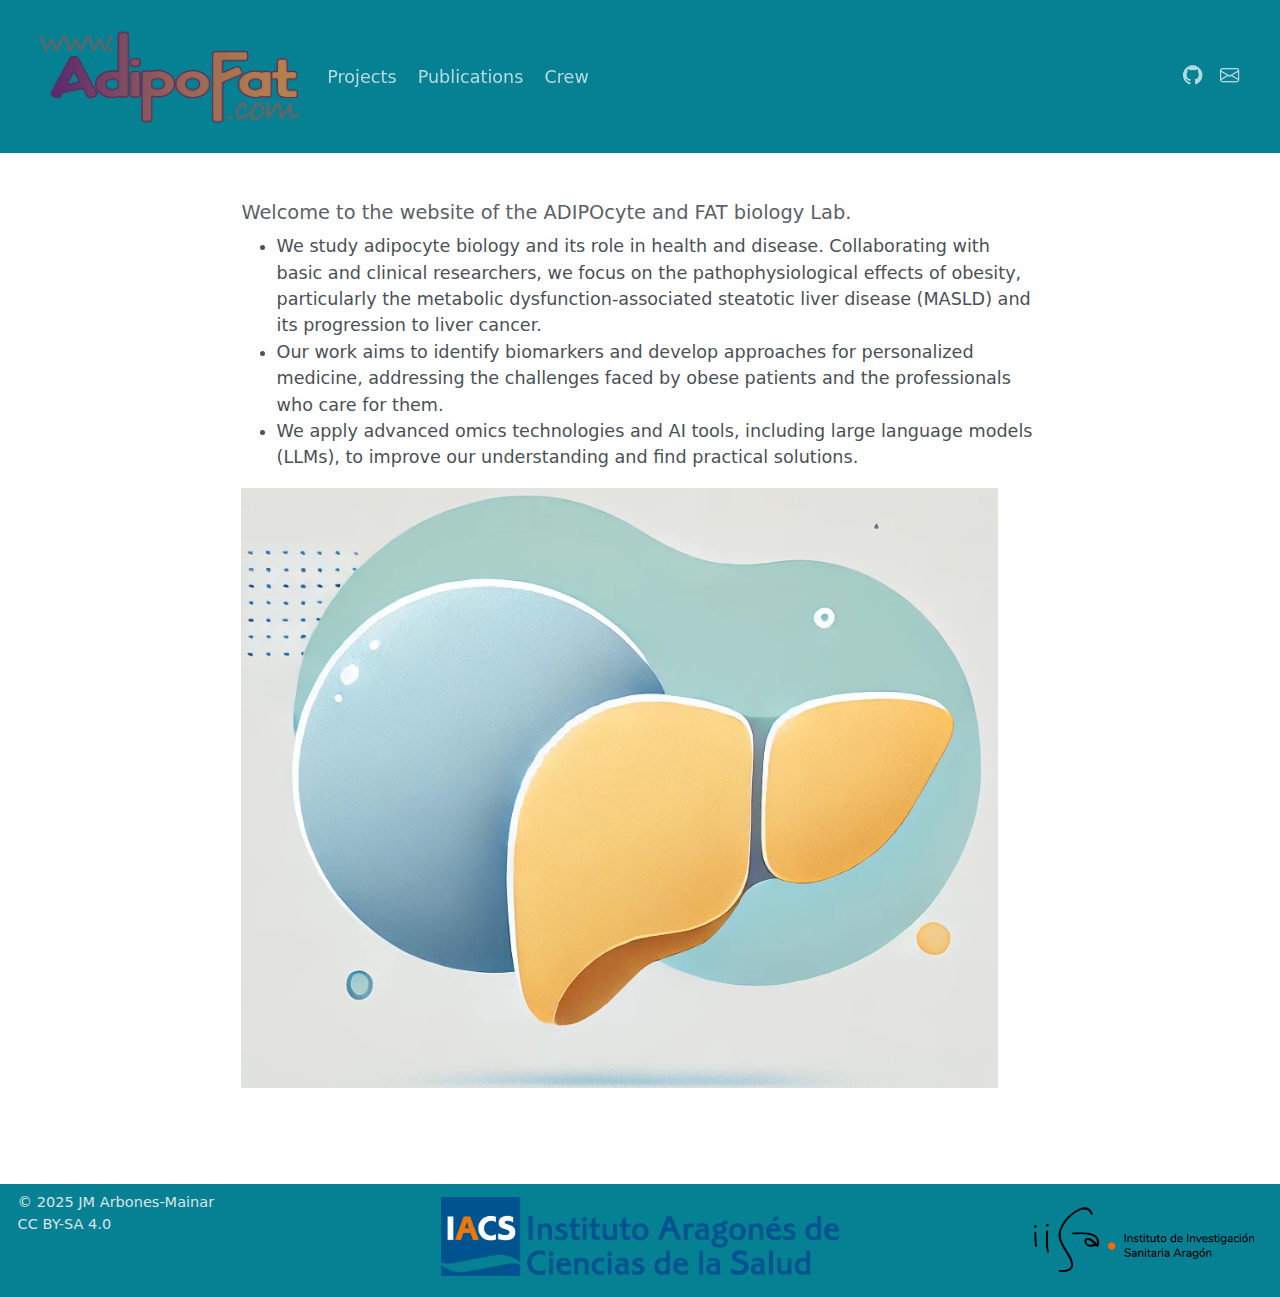
==== docs/index.html @ aacb1d9a "Initial commit" ====
<!DOCTYPE html>
<html xmlns="http://www.w3.org/1999/xhtml" lang="en" xml:lang="en"><head>

<meta charset="utf-8">
<meta name="generator" content="quarto-1.6.36">

<meta name="viewport" content="width=device-width, initial-scale=1.0, user-scalable=yes">


<title>index</title>
<style>
code{white-space: pre-wrap;}
span.smallcaps{font-variant: small-caps;}
div.columns{display: flex; gap: min(4vw, 1.5em);}
div.column{flex: auto; overflow-x: auto;}
div.hanging-indent{margin-left: 1.5em; text-indent: -1.5em;}
ul.task-list{list-style: none;}
ul.task-list li input[type="checkbox"] {
  width: 0.8em;
  margin: 0 0.8em 0.2em -1em; /* quarto-specific, see https://github.com/quarto-dev/quarto-cli/issues/4556 */ 
  vertical-align: middle;
}
</style>


<script src="site_libs/quarto-nav/quarto-nav.js"></script>
<script src="site_libs/clipboard/clipboard.min.js"></script>
<script src="site_libs/quarto-search/autocomplete.umd.js"></script>
<script src="site_libs/quarto-search/fuse.min.js"></script>
<script src="site_libs/quarto-search/quarto-search.js"></script>
<meta name="quarto:offset" content="./">
<script src="site_libs/quarto-html/quarto.js"></script>
<script src="site_libs/quarto-html/popper.min.js"></script>
<script src="site_libs/quarto-html/tippy.umd.min.js"></script>
<script src="site_libs/quarto-html/anchor.min.js"></script>
<link href="site_libs/quarto-html/tippy.css" rel="stylesheet">
<link href="site_libs/quarto-html/quarto-syntax-highlighting-01c78b5cd655e4cd89133cf59d535862.css" rel="stylesheet" id="quarto-text-highlighting-styles">
<script src="site_libs/bootstrap/bootstrap.min.js"></script>
<link href="site_libs/bootstrap/bootstrap-icons.css" rel="stylesheet">
<link href="site_libs/bootstrap/bootstrap-f3ab317cd8911de575af389506b2d4b9.min.css" rel="stylesheet" append-hash="true" id="quarto-bootstrap" data-mode="light">
<script id="quarto-search-options" type="application/json">{
  "location": "navbar",
  "copy-button": false,
  "collapse-after": 3,
  "panel-placement": "end",
  "type": "overlay",
  "limit": 50,
  "keyboard-shortcut": [
    "f",
    "/",
    "s"
  ],
  "show-item-context": false,
  "language": {
    "search-no-results-text": "No results",
    "search-matching-documents-text": "matching documents",
    "search-copy-link-title": "Copy link to search",
    "search-hide-matches-text": "Hide additional matches",
    "search-more-match-text": "more match in this document",
    "search-more-matches-text": "more matches in this document",
    "search-clear-button-title": "Clear",
    "search-text-placeholder": "",
    "search-detached-cancel-button-title": "Cancel",
    "search-submit-button-title": "Submit",
    "search-label": "Search"
  }
}</script>


</head>

<body class="nav-fixed fullcontent">

<div id="quarto-search-results"></div>
  <header id="quarto-header" class="headroom fixed-top">
    <nav class="navbar navbar-expand-lg " data-bs-theme="dark">
      <div class="navbar-container container-fluid">
      <div class="navbar-brand-container mx-auto">
    <a href="./index.html" class="navbar-brand navbar-brand-logo">
    <img src="./img/adipofat.png" alt="" class="navbar-logo">
    </a>
  </div>
          <button class="navbar-toggler" type="button" data-bs-toggle="collapse" data-bs-target="#navbarCollapse" aria-controls="navbarCollapse" role="menu" aria-expanded="false" aria-label="Toggle navigation" onclick="if (window.quartoToggleHeadroom) { window.quartoToggleHeadroom(); }">
  <span class="navbar-toggler-icon"></span>
</button>
          <div class="collapse navbar-collapse" id="navbarCollapse">
            <ul class="navbar-nav navbar-nav-scroll me-auto">
  <li class="nav-item">
    <a class="nav-link" href="./projects.html"> 
<span class="menu-text">Projects</span></a>
  </li>  
  <li class="nav-item">
    <a class="nav-link" href="./pubs.html"> 
<span class="menu-text">Publications</span></a>
  </li>  
  <li class="nav-item">
    <a class="nav-link" href="./people/index.html"> 
<span class="menu-text">Crew</span></a>
  </li>  
</ul>
            <ul class="navbar-nav navbar-nav-scroll ms-auto">
  <li class="nav-item compact">
    <a class="nav-link" href="https://github.com/arbones"> <i class="bi bi-github" role="img">
</i> 
<span class="menu-text"></span></a>
  </li>  
  <li class="nav-item compact">
    <a class="nav-link" href="mailto:adipofat@gmail.com"> <i class="bi bi-envelope" role="img" aria-label="email">
</i> 
<span class="menu-text"></span></a>
  </li>  
</ul>
          </div> <!-- /navcollapse -->
            <div class="quarto-navbar-tools">
</div>
      </div> <!-- /container-fluid -->
    </nav>
</header>
<!-- content -->
<div id="quarto-content" class="quarto-container page-columns page-rows-contents page-layout-article page-navbar">
<!-- sidebar -->
<!-- margin-sidebar -->
    
<!-- main -->
<main class="content" id="quarto-document-content"><header id="title-block-header" class="quarto-title-block"></header>




<section id="welcome-to-the-website-of-the-adipocyte-and-fat-biology-lab." class="level5">
<h5 class="anchored" data-anchor-id="welcome-to-the-website-of-the-adipocyte-and-fat-biology-lab.">Welcome to the website of the ADIPOcyte and FAT biology Lab.</h5>
<ul>
<li>We study adipocyte biology and its role in health and disease. Collaborating with basic and clinical researchers, we focus on the pathophysiological effects of obesity, particularly the metabolic dysfunction-associated steatotic liver disease (MASLD) and its progression to liver cancer.</li>
<li>Our work aims to identify biomarkers and develop approaches for personalized medicine, addressing the challenges faced by obese patients and the professionals who care for them.</li>
<li>We apply advanced omics technologies and AI tools, including large language models (LLMs), to improve our understanding and find practical solutions.</li>
</ul>
<p><img src="img/DALLe.png" class="" height="600"></p>


</section>

</main> <!-- /main -->
<script id="quarto-html-after-body" type="application/javascript">
window.document.addEventListener("DOMContentLoaded", function (event) {
  const toggleBodyColorMode = (bsSheetEl) => {
    const mode = bsSheetEl.getAttribute("data-mode");
    const bodyEl = window.document.querySelector("body");
    if (mode === "dark") {
      bodyEl.classList.add("quarto-dark");
      bodyEl.classList.remove("quarto-light");
    } else {
      bodyEl.classList.add("quarto-light");
      bodyEl.classList.remove("quarto-dark");
    }
  }
  const toggleBodyColorPrimary = () => {
    const bsSheetEl = window.document.querySelector("link#quarto-bootstrap");
    if (bsSheetEl) {
      toggleBodyColorMode(bsSheetEl);
    }
  }
  toggleBodyColorPrimary();  
  const icon = "";
  const anchorJS = new window.AnchorJS();
  anchorJS.options = {
    placement: 'right',
    icon: icon
  };
  anchorJS.add('.anchored');
  const isCodeAnnotation = (el) => {
    for (const clz of el.classList) {
      if (clz.startsWith('code-annotation-')) {                     
        return true;
      }
    }
    return false;
  }
  const onCopySuccess = function(e) {
    // button target
    const button = e.trigger;
    // don't keep focus
    button.blur();
    // flash "checked"
    button.classList.add('code-copy-button-checked');
    var currentTitle = button.getAttribute("title");
    button.setAttribute("title", "Copied!");
    let tooltip;
    if (window.bootstrap) {
      button.setAttribute("data-bs-toggle", "tooltip");
      button.setAttribute("data-bs-placement", "left");
      button.setAttribute("data-bs-title", "Copied!");
      tooltip = new bootstrap.Tooltip(button, 
        { trigger: "manual", 
          customClass: "code-copy-button-tooltip",
          offset: [0, -8]});
      tooltip.show();    
    }
    setTimeout(function() {
      if (tooltip) {
        tooltip.hide();
        button.removeAttribute("data-bs-title");
        button.removeAttribute("data-bs-toggle");
        button.removeAttribute("data-bs-placement");
      }
      button.setAttribute("title", currentTitle);
      button.classList.remove('code-copy-button-checked');
    }, 1000);
    // clear code selection
    e.clearSelection();
  }
  const getTextToCopy = function(trigger) {
      const codeEl = trigger.previousElementSibling.cloneNode(true);
      for (const childEl of codeEl.children) {
        if (isCodeAnnotation(childEl)) {
          childEl.remove();
        }
      }
      return codeEl.innerText;
  }
  const clipboard = new window.ClipboardJS('.code-copy-button:not([data-in-quarto-modal])', {
    text: getTextToCopy
  });
  clipboard.on('success', onCopySuccess);
  if (window.document.getElementById('quarto-embedded-source-code-modal')) {
    const clipboardModal = new window.ClipboardJS('.code-copy-button[data-in-quarto-modal]', {
      text: getTextToCopy,
      container: window.document.getElementById('quarto-embedded-source-code-modal')
    });
    clipboardModal.on('success', onCopySuccess);
  }
    var localhostRegex = new RegExp(/^(?:http|https):\/\/localhost\:?[0-9]*\//);
    var mailtoRegex = new RegExp(/^mailto:/);
      var filterRegex = new RegExp('/' + window.location.host + '/');
    var isInternal = (href) => {
        return filterRegex.test(href) || localhostRegex.test(href) || mailtoRegex.test(href);
    }
    // Inspect non-navigation links and adorn them if external
 	var links = window.document.querySelectorAll('a[href]:not(.nav-link):not(.navbar-brand):not(.toc-action):not(.sidebar-link):not(.sidebar-item-toggle):not(.pagination-link):not(.no-external):not([aria-hidden]):not(.dropdown-item):not(.quarto-navigation-tool):not(.about-link)');
    for (var i=0; i<links.length; i++) {
      const link = links[i];
      if (!isInternal(link.href)) {
        // undo the damage that might have been done by quarto-nav.js in the case of
        // links that we want to consider external
        if (link.dataset.originalHref !== undefined) {
          link.href = link.dataset.originalHref;
        }
      }
    }
  function tippyHover(el, contentFn, onTriggerFn, onUntriggerFn) {
    const config = {
      allowHTML: true,
      maxWidth: 500,
      delay: 100,
      arrow: false,
      appendTo: function(el) {
          return el.parentElement;
      },
      interactive: true,
      interactiveBorder: 10,
      theme: 'quarto',
      placement: 'bottom-start',
    };
    if (contentFn) {
      config.content = contentFn;
    }
    if (onTriggerFn) {
      config.onTrigger = onTriggerFn;
    }
    if (onUntriggerFn) {
      config.onUntrigger = onUntriggerFn;
    }
    window.tippy(el, config); 
  }
  const noterefs = window.document.querySelectorAll('a[role="doc-noteref"]');
  for (var i=0; i<noterefs.length; i++) {
    const ref = noterefs[i];
    tippyHover(ref, function() {
      // use id or data attribute instead here
      let href = ref.getAttribute('data-footnote-href') || ref.getAttribute('href');
      try { href = new URL(href).hash; } catch {}
      const id = href.replace(/^#\/?/, "");
      const note = window.document.getElementById(id);
      if (note) {
        return note.innerHTML;
      } else {
        return "";
      }
    });
  }
  const xrefs = window.document.querySelectorAll('a.quarto-xref');
  const processXRef = (id, note) => {
    // Strip column container classes
    const stripColumnClz = (el) => {
      el.classList.remove("page-full", "page-columns");
      if (el.children) {
        for (const child of el.children) {
          stripColumnClz(child);
        }
      }
    }
    stripColumnClz(note)
    if (id === null || id.startsWith('sec-')) {
      // Special case sections, only their first couple elements
      const container = document.createElement("div");
      if (note.children && note.children.length > 2) {
        container.appendChild(note.children[0].cloneNode(true));
        for (let i = 1; i < note.children.length; i++) {
          const child = note.children[i];
          if (child.tagName === "P" && child.innerText === "") {
            continue;
          } else {
            container.appendChild(child.cloneNode(true));
            break;
          }
        }
        if (window.Quarto?.typesetMath) {
          window.Quarto.typesetMath(container);
        }
        return container.innerHTML
      } else {
        if (window.Quarto?.typesetMath) {
          window.Quarto.typesetMath(note);
        }
        return note.innerHTML;
      }
    } else {
      // Remove any anchor links if they are present
      const anchorLink = note.querySelector('a.anchorjs-link');
      if (anchorLink) {
        anchorLink.remove();
      }
      if (window.Quarto?.typesetMath) {
        window.Quarto.typesetMath(note);
      }
      if (note.classList.contains("callout")) {
        return note.outerHTML;
      } else {
        return note.innerHTML;
      }
    }
  }
  for (var i=0; i<xrefs.length; i++) {
    const xref = xrefs[i];
    tippyHover(xref, undefined, function(instance) {
      instance.disable();
      let url = xref.getAttribute('href');
      let hash = undefined; 
      if (url.startsWith('#')) {
        hash = url;
      } else {
        try { hash = new URL(url).hash; } catch {}
      }
      if (hash) {
        const id = hash.replace(/^#\/?/, "");
        const note = window.document.getElementById(id);
        if (note !== null) {
          try {
            const html = processXRef(id, note.cloneNode(true));
            instance.setContent(html);
          } finally {
            instance.enable();
            instance.show();
          }
        } else {
          // See if we can fetch this
          fetch(url.split('#')[0])
          .then(res => res.text())
          .then(html => {
            const parser = new DOMParser();
            const htmlDoc = parser.parseFromString(html, "text/html");
            const note = htmlDoc.getElementById(id);
            if (note !== null) {
              const html = processXRef(id, note);
              instance.setContent(html);
            } 
          }).finally(() => {
            instance.enable();
            instance.show();
          });
        }
      } else {
        // See if we can fetch a full url (with no hash to target)
        // This is a special case and we should probably do some content thinning / targeting
        fetch(url)
        .then(res => res.text())
        .then(html => {
          const parser = new DOMParser();
          const htmlDoc = parser.parseFromString(html, "text/html");
          const note = htmlDoc.querySelector('main.content');
          if (note !== null) {
            // This should only happen for chapter cross references
            // (since there is no id in the URL)
            // remove the first header
            if (note.children.length > 0 && note.children[0].tagName === "HEADER") {
              note.children[0].remove();
            }
            const html = processXRef(null, note);
            instance.setContent(html);
          } 
        }).finally(() => {
          instance.enable();
          instance.show();
        });
      }
    }, function(instance) {
    });
  }
      let selectedAnnoteEl;
      const selectorForAnnotation = ( cell, annotation) => {
        let cellAttr = 'data-code-cell="' + cell + '"';
        let lineAttr = 'data-code-annotation="' +  annotation + '"';
        const selector = 'span[' + cellAttr + '][' + lineAttr + ']';
        return selector;
      }
      const selectCodeLines = (annoteEl) => {
        const doc = window.document;
        const targetCell = annoteEl.getAttribute("data-target-cell");
        const targetAnnotation = annoteEl.getAttribute("data-target-annotation");
        const annoteSpan = window.document.querySelector(selectorForAnnotation(targetCell, targetAnnotation));
        const lines = annoteSpan.getAttribute("data-code-lines").split(",");
        const lineIds = lines.map((line) => {
          return targetCell + "-" + line;
        })
        let top = null;
        let height = null;
        let parent = null;
        if (lineIds.length > 0) {
            //compute the position of the single el (top and bottom and make a div)
            const el = window.document.getElementById(lineIds[0]);
            top = el.offsetTop;
            height = el.offsetHeight;
            parent = el.parentElement.parentElement;
          if (lineIds.length > 1) {
            const lastEl = window.document.getElementById(lineIds[lineIds.length - 1]);
            const bottom = lastEl.offsetTop + lastEl.offsetHeight;
            height = bottom - top;
          }
          if (top !== null && height !== null && parent !== null) {
            // cook up a div (if necessary) and position it 
            let div = window.document.getElementById("code-annotation-line-highlight");
            if (div === null) {
              div = window.document.createElement("div");
              div.setAttribute("id", "code-annotation-line-highlight");
              div.style.position = 'absolute';
              parent.appendChild(div);
            }
            div.style.top = top - 2 + "px";
            div.style.height = height + 4 + "px";
            div.style.left = 0;
            let gutterDiv = window.document.getElementById("code-annotation-line-highlight-gutter");
            if (gutterDiv === null) {
              gutterDiv = window.document.createElement("div");
              gutterDiv.setAttribute("id", "code-annotation-line-highlight-gutter");
              gutterDiv.style.position = 'absolute';
              const codeCell = window.document.getElementById(targetCell);
              const gutter = codeCell.querySelector('.code-annotation-gutter');
              gutter.appendChild(gutterDiv);
            }
            gutterDiv.style.top = top - 2 + "px";
            gutterDiv.style.height = height + 4 + "px";
          }
          selectedAnnoteEl = annoteEl;
        }
      };
      const unselectCodeLines = () => {
        const elementsIds = ["code-annotation-line-highlight", "code-annotation-line-highlight-gutter"];
        elementsIds.forEach((elId) => {
          const div = window.document.getElementById(elId);
          if (div) {
            div.remove();
          }
        });
        selectedAnnoteEl = undefined;
      };
        // Handle positioning of the toggle
    window.addEventListener(
      "resize",
      throttle(() => {
        elRect = undefined;
        if (selectedAnnoteEl) {
          selectCodeLines(selectedAnnoteEl);
        }
      }, 10)
    );
    function throttle(fn, ms) {
    let throttle = false;
    let timer;
      return (...args) => {
        if(!throttle) { // first call gets through
            fn.apply(this, args);
            throttle = true;
        } else { // all the others get throttled
            if(timer) clearTimeout(timer); // cancel #2
            timer = setTimeout(() => {
              fn.apply(this, args);
              timer = throttle = false;
            }, ms);
        }
      };
    }
      // Attach click handler to the DT
      const annoteDls = window.document.querySelectorAll('dt[data-target-cell]');
      for (const annoteDlNode of annoteDls) {
        annoteDlNode.addEventListener('click', (event) => {
          const clickedEl = event.target;
          if (clickedEl !== selectedAnnoteEl) {
            unselectCodeLines();
            const activeEl = window.document.querySelector('dt[data-target-cell].code-annotation-active');
            if (activeEl) {
              activeEl.classList.remove('code-annotation-active');
            }
            selectCodeLines(clickedEl);
            clickedEl.classList.add('code-annotation-active');
          } else {
            // Unselect the line
            unselectCodeLines();
            clickedEl.classList.remove('code-annotation-active');
          }
        });
      }
  const findCites = (el) => {
    const parentEl = el.parentElement;
    if (parentEl) {
      const cites = parentEl.dataset.cites;
      if (cites) {
        return {
          el,
          cites: cites.split(' ')
        };
      } else {
        return findCites(el.parentElement)
      }
    } else {
      return undefined;
    }
  };
  var bibliorefs = window.document.querySelectorAll('a[role="doc-biblioref"]');
  for (var i=0; i<bibliorefs.length; i++) {
    const ref = bibliorefs[i];
    const citeInfo = findCites(ref);
    if (citeInfo) {
      tippyHover(citeInfo.el, function() {
        var popup = window.document.createElement('div');
        citeInfo.cites.forEach(function(cite) {
          var citeDiv = window.document.createElement('div');
          citeDiv.classList.add('hanging-indent');
          citeDiv.classList.add('csl-entry');
          var biblioDiv = window.document.getElementById('ref-' + cite);
          if (biblioDiv) {
            citeDiv.innerHTML = biblioDiv.innerHTML;
          }
          popup.appendChild(citeDiv);
        });
        return popup.innerHTML;
      });
    }
  }
});
</script>
</div> <!-- /content -->
<footer class="footer">
  <div class="nav-footer">
    <div class="nav-footer-left">
<p><span class="faux-block">© 2025 JM Arbones-Mainar<br>CC BY-SA 4.0</span></p>
</div>   
    <div class="nav-footer-center">
      <ul class="footer-items list-unstyled">
    <li class="nav-item">
    <a class="nav-link" href="https://www.iacs.es/investigacion/grupos-de-investigacion/biologia-del-tejido-adiposo-complicaciones-metabolicas-la-obesidad-adipofat/">
<p><img src="img/insti/IACS.png" class="img-fluid" data-hight="50"></p>
</a>
  </li>  
</ul>
    </div>
    <div class="nav-footer-right">
      <ul class="footer-items list-unstyled">
    <li class="nav-item">
    <a class="nav-link" href="https://www.iisaragon.es/grupos-de-investigacion/cardiovascular-metabolismo-y-nutricion/giis065-adipofat-biologia-del-tejido-adiposo-y-complicaciones-metabolicas-de-la-obesidad/">
<p><img src="img/insti/iisa.png" class="img-fluid" width="220"></p>
</a>
  </li>  
</ul>
    </div>
  </div>
</footer>




</body></html>
---- docs/site_libs/quarto-html/tippy.css ----
.tippy-box[data-animation=fade][data-state=hidden]{opacity:0}[data-tippy-root]{max-width:calc(100vw - 10px)}.tippy-box{position:relative;background-color:#333;color:#fff;border-radius:4px;font-size:14px;line-height:1.4;white-space:normal;outline:0;transition-property:transform,visibility,opacity}.tippy-box[data-placement^=top]>.tippy-arrow{bottom:0}.tippy-box[data-placement^=top]>.tippy-arrow:before{bottom:-7px;left:0;border-width:8px 8px 0;border-top-color:initial;transform-origin:center top}.tippy-box[data-placement^=bottom]>.tippy-arrow{top:0}.tippy-box[data-placement^=bottom]>.tippy-arrow:before{top:-7px;left:0;border-width:0 8px 8px;border-bottom-color:initial;transform-origin:center bottom}.tippy-box[data-placement^=left]>.tippy-arrow{right:0}.tippy-box[data-placement^=left]>.tippy-arrow:before{border-width:8px 0 8px 8px;border-left-color:initial;right:-7px;transform-origin:center left}.tippy-box[data-placement^=right]>.tippy-arrow{left:0}.tippy-box[data-placement^=right]>.tippy-arrow:before{left:-7px;border-width:8px 8px 8px 0;border-right-color:initial;transform-origin:center right}.tippy-box[data-inertia][data-state=visible]{transition-timing-function:cubic-bezier(.54,1.5,.38,1.11)}.tippy-arrow{width:16px;height:16px;color:#333}.tippy-arrow:before{content:"";position:absolute;border-color:transparent;border-style:solid}.tippy-content{position:relative;padding:5px 9px;z-index:1}
---- docs/site_libs/quarto-html/quarto-syntax-highlighting-01c78b5cd655e4cd89133cf59d535862.css ----
/* quarto syntax highlight colors */
:root {
  --quarto-hl-ot-color: #003B4F;
  --quarto-hl-at-color: #657422;
  --quarto-hl-ss-color: #20794D;
  --quarto-hl-an-color: #5E5E5E;
  --quarto-hl-fu-color: #4758AB;
  --quarto-hl-st-color: #20794D;
  --quarto-hl-cf-color: #003B4F;
  --quarto-hl-op-color: #5E5E5E;
  --quarto-hl-er-color: #AD0000;
  --quarto-hl-bn-color: #AD0000;
  --quarto-hl-al-color: #AD0000;
  --quarto-hl-va-color: #111111;
  --quarto-hl-bu-color: inherit;
  --quarto-hl-ex-color: inherit;
  --quarto-hl-pp-color: #AD0000;
  --quarto-hl-in-color: #5E5E5E;
  --quarto-hl-vs-color: #20794D;
  --quarto-hl-wa-color: #5E5E5E;
  --quarto-hl-do-color: #5E5E5E;
  --quarto-hl-im-color: #00769E;
  --quarto-hl-ch-color: #20794D;
  --quarto-hl-dt-color: #AD0000;
  --quarto-hl-fl-color: #AD0000;
  --quarto-hl-co-color: #5E5E5E;
  --quarto-hl-cv-color: #5E5E5E;
  --quarto-hl-cn-color: #8f5902;
  --quarto-hl-sc-color: #5E5E5E;
  --quarto-hl-dv-color: #AD0000;
  --quarto-hl-kw-color: #003B4F;
}

/* other quarto variables */
:root {
  --quarto-font-monospace: SFMono-Regular, Menlo, Monaco, Consolas, "Liberation Mono", "Courier New", monospace;
}

pre > code.sourceCode > span {
  color: #003B4F;
}

code span {
  color: #003B4F;
}

code.sourceCode > span {
  color: #003B4F;
}

div.sourceCode,
div.sourceCode pre.sourceCode {
  color: #003B4F;
}

code span.ot {
  color: #003B4F;
  font-style: inherit;
}

code span.at {
  color: #657422;
  font-style: inherit;
}

code span.ss {
  color: #20794D;
  font-style: inherit;
}

code span.an {
  color: #5E5E5E;
  font-style: inherit;
}

code span.fu {
  color: #4758AB;
  font-style: inherit;
}

code span.st {
  color: #20794D;
  font-style: inherit;
}

code span.cf {
  color: #003B4F;
  font-weight: bold;
  font-style: inherit;
}

code span.op {
  color: #5E5E5E;
  font-style: inherit;
}

code span.er {
  color: #AD0000;
  font-style: inherit;
}

code span.bn {
  color: #AD0000;
  font-style: inherit;
}

code span.al {
  color: #AD0000;
  font-style: inherit;
}

code span.va {
  color: #111111;
  font-style: inherit;
}

code span.bu {
  font-style: inherit;
}

code span.ex {
  font-style: inherit;
}

code span.pp {
  color: #AD0000;
  font-style: inherit;
}

code span.in {
  color: #5E5E5E;
  font-style: inherit;
}

code span.vs {
  color: #20794D;
  font-style: inherit;
}

code span.wa {
  color: #5E5E5E;
  font-style: italic;
}

code span.do {
  color: #5E5E5E;
  font-style: italic;
}

code span.im {
  color: #00769E;
  font-style: inherit;
}

code span.ch {
  color: #20794D;
  font-style: inherit;
}

code span.dt {
  color: #AD0000;
  font-style: inherit;
}

code span.fl {
  color: #AD0000;
  font-style: inherit;
}

code span.co {
  color: #5E5E5E;
  font-style: inherit;
}

code span.cv {
  color: #5E5E5E;
  font-style: italic;
}

code span.cn {
  color: #8f5902;
  font-style: inherit;
}

code span.sc {
  color: #5E5E5E;
  font-style: inherit;
}

code span.dv {
  color: #AD0000;
  font-style: inherit;
}

code span.kw {
  color: #003B4F;
  font-weight: bold;
  font-style: inherit;
}

.prevent-inlining {
  content: "</";
}

/*# sourceMappingURL=b864b4b3bfc832830bc29b9fb759e26b.css.map */
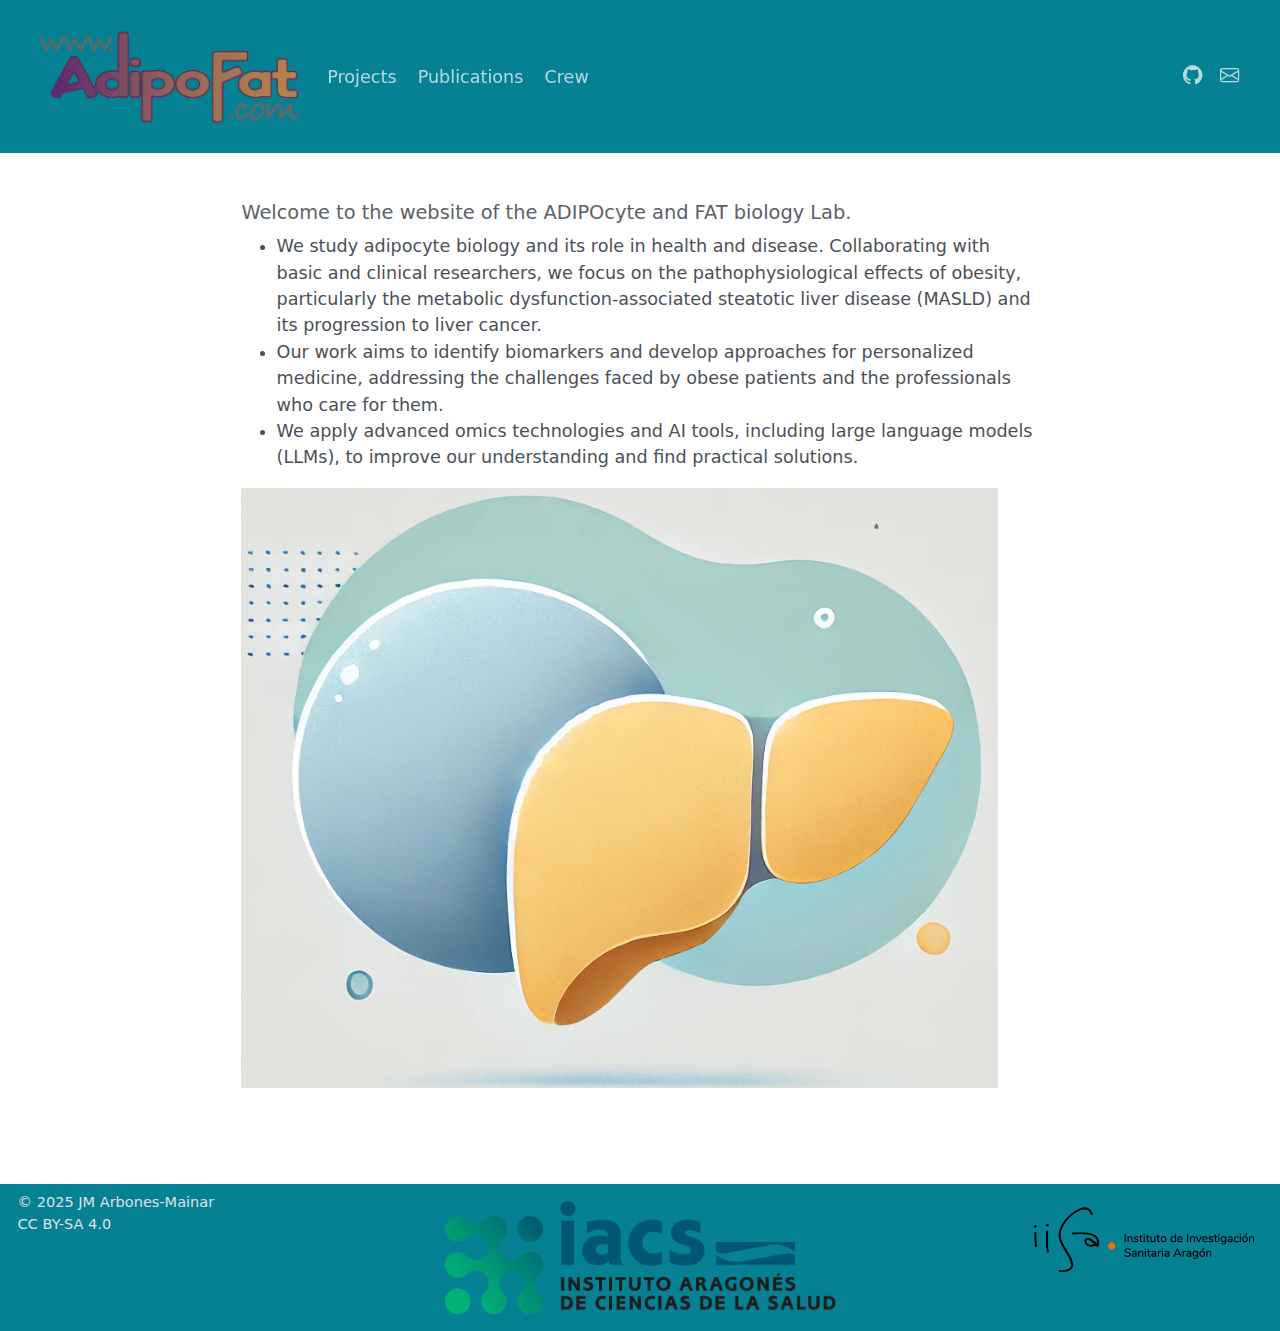
==== commit 12ac57af: "january update" ====
--- a/docs/index.html
+++ b/docs/index.html
@@ -100,7 +100,7 @@
 </ul>
             <ul class="navbar-nav navbar-nav-scroll ms-auto">
   <li class="nav-item compact">
-    <a class="nav-link" href="https://github.com/arbones"> <i class="bi bi-github" role="img">
+    <a class="nav-link" href="https://github.com/arbones/adipo2"> <i class="bi bi-github" role="img">
 </i> 
 <span class="menu-text"></span></a>
   </li>  
@@ -567,7 +567,7 @@
       <ul class="footer-items list-unstyled">
     <li class="nav-item">
     <a class="nav-link" href="https://www.iacs.es/investigacion/grupos-de-investigacion/biologia-del-tejido-adiposo-complicaciones-metabolicas-la-obesidad-adipofat/">
-<p><img src="img/insti/IACS.png" class="img-fluid" data-hight="50"></p>
+<p><img src="img/insti/IACSnuevo.png" class="img-fluid" data-hight="50"></p>
 </a>
   </li>  
 </ul>
